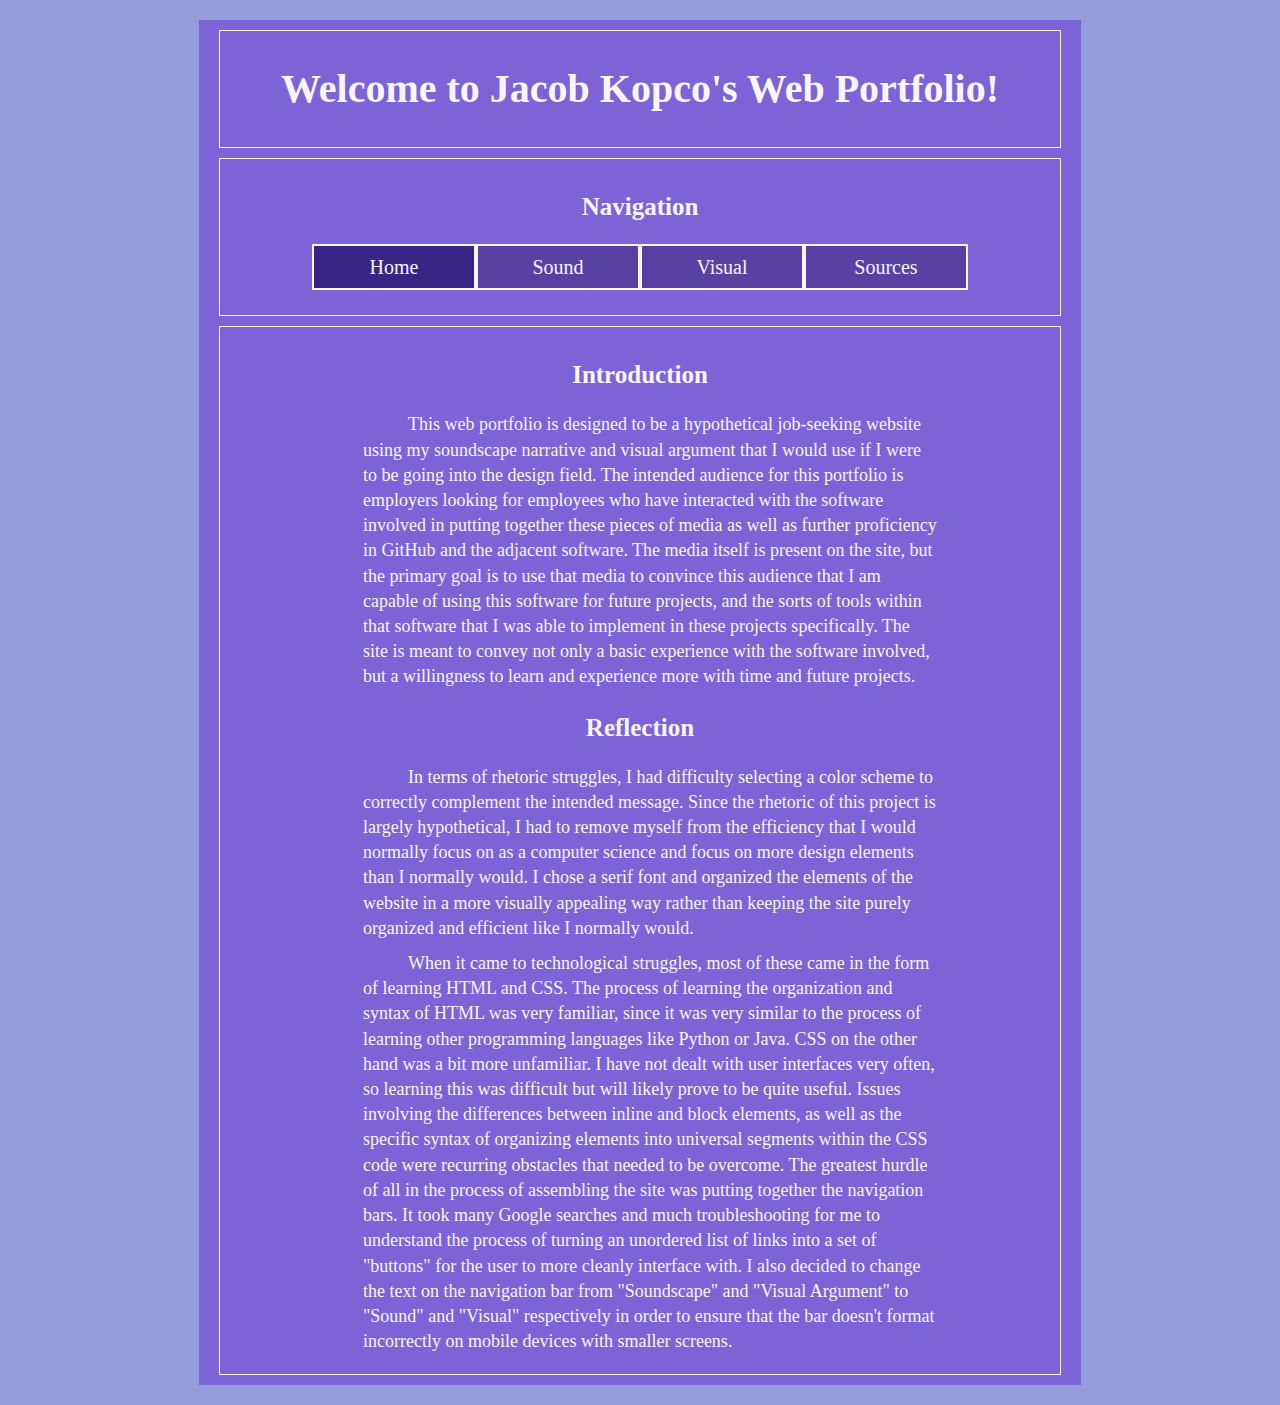
==== index.html @ c5cb7a4c "move web files to main" ====
<!DOCTYPE html>
<html>
  <head>
    <title>Jacob Kopco Web Portfolio</title>
    <link href="css/styles.css" type="text/css"
    rel="stylesheet" />
  </head>
  <div class="wrapper">
    <body>
      <div class="element-box"><h1>Welcome to Jacob Kopco's Web Portfolio!</h1></div>
      <div class= "element-box site-navigation">
        <h2>Navigation</h2>
        <ul class="navigation site-links">
          <li class="navigation site-links"><a class="active" href="index.html">Home</a></li>
          <li class="navigation site-links"><a href="soundscape/index.html">Sound</a></li>
          <li class="navigation site-links"><a href="visual-argument/index.html">Visual</a></li>
          <li class="navigation site-links"><a href="sources/index.html">Sources</a></li>
        </ul>
      </div>
      <div class="element-box">
        <h3>Introduction</h3>
        <p>
          This web portfolio is designed to be a hypothetical job-seeking website using
          my soundscape narrative and visual argument that I would use if I were to be
          going into the design field. The intended audience for this portfolio is
          employers looking for employees who have interacted with the software involved
          in putting together these pieces of media as well as further proficiency in
          GitHub and the adjacent software. The media itself is present on the site, but
          the primary goal is to use that media to convince this audience that I am
          capable of using this software for future projects, and the sorts of tools
          within that software that I was able to implement in these projects
          specifically. The site is meant to convey not only a basic experience with the
          software involved, but a willingness to learn and experience more with time and
          future projects.
        </p>
        <h3>Reflection</h3>
        <p>
          In terms of rhetoric struggles, I had difficulty selecting a color scheme to
          correctly complement the intended message. Since the rhetoric of this project is
          largely hypothetical, I had to remove myself from the efficiency that I would
          normally focus on as a computer science and focus on more design elements than
          I normally would. I chose a serif font and organized the elements of the website
          in a more visually appealing way rather than keeping the site purely organized
          and efficient like I normally would.
        </p>
        <p>
          When it came to technological struggles, most of these came in the form of
          learning HTML and CSS. The process of learning the organization and syntax of
          HTML was very familiar, since it was very similar to the process of learning
          other programming languages like Python or Java. CSS on the other hand was a bit
          more unfamiliar. I have not dealt with user interfaces very often, so learning
          this was difficult but will likely prove to be quite useful. Issues involving
          the differences between inline and block elements, as well as the specific
          syntax of organizing elements into universal segments within the CSS code were
          recurring obstacles that needed to be overcome. The greatest hurdle of all in
          the process of assembling the site was putting together the navigation bars.
          It took many Google searches and much troubleshooting for me to understand the
          process of turning an unordered list of links into a set of "buttons" for the
          user to more cleanly interface with. I also decided to change the text on the
          navigation bar from "Soundscape" and "Visual Argument" to "Sound" and "Visual"
          respectively in order to ensure that the bar doesn't format incorrectly on
          mobile devices with smaller screens.
        </p>
      </div>
    </body>
  </div>
</html>
---- css/styles.css ----
* {
  /*Garamond does not work on MacOS*/
  /*Times New Roman alternative maintains organization*/
  font-family: Garamond, "Times New Roman", serif;
  font-size: 16px;
  background-color: #959cdb;
  margin-left: 10px;
  margin-right: 10px;
  margin-top: 10px;
  margin-bottom: 10px;
}

div.wrapper {
  background-color: #7c63d6;
}

div.element-box {
  padding: 10px;
  background-color: #7c63d6;
  border: 1px solid #f9f5ff;
}

div.focal-point, div.site-navigation {
  text-align: center;
  align-items: center;
  padding-bottom: 25px;
}

body {
  width: 70%;
  margin-left: 15%;
  margin-right: 15%;
  color: #f9f5ff;
  background-color: #7c63d6;
  display: inline-block;
}

ul, li, p, h1, h2, h3, h4, audio {
  color: #f9f5ff;
  background-color: #7c63d6;
  line-height: 1.4em;
}

p {
  font-size: 18px;
  text-indent: 45px;
  width: 70%;
  padding-left: 15%;
  padding-right: 15%;
}

a {
  color: #c9a6ff;
  background-color: #7c63d6;
}

h1, h2, h3, h4 {
  padding-top: 10px;
  padding-bottom: 10px;
  text-align: center;
}

h1 {
  font-size: 40px;
}

h2, h3 {
  font-size: 25px;
}

h4 {
  font-size: 30px;
}

/*Links*/

a:visited {
  color: #60458a;
}

a:hover {
  color: #e1cffc;
}

a:active {
  color: #caa6ff;
}

/*End Links*/

/*Navigation Box*/

li.navigation a {
  display: block;
  color: #f9f5ff;
  padding: 10px 15px;
  font-size: 20px;
  text-decoration: none;
  background-color: #5741a3;
  margin: 0;
  border: 2px solid #f9f5ff;
}

li.navigation {
  display: inline-block;
  float: center;
  margin: 0;
  padding: 0;
  margin-right: -2px;
  margin-left: -2px;
}

ul.navigation {
  text-align: center;
  list-style-type: none;
  margin: 0;
  margin-left: auto;
  margin-right: auto;
  padding: 0;
  background-color: #5741a3;
}

li a:hover {
  background-color: #352669;
}

li a.active {
  background-color: #382485;
}

li.site-links {
  width: 25%;
}

li.on-page {
  width: 50%;
}

ul.site-links {
  width: 80%;
}

ul.on-page {
  width: 50%;
}

/*End Navigation Box*/
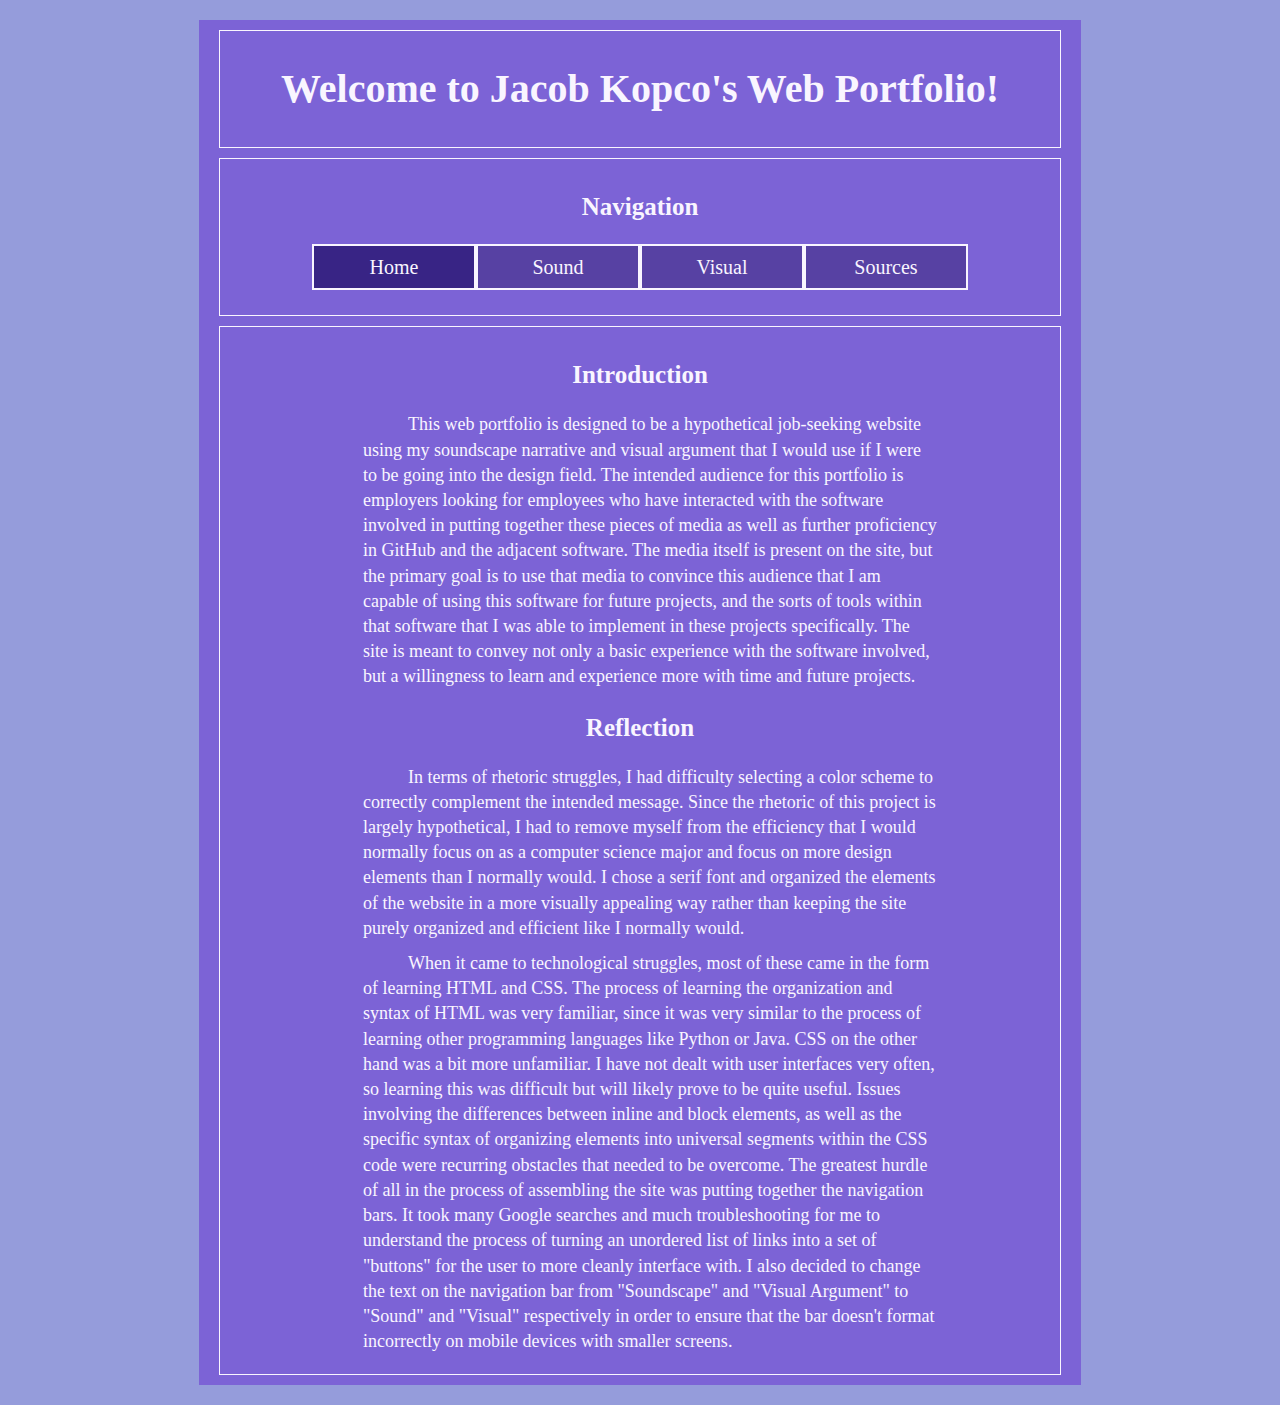
==== commit e607c828: "updated reflection" ====
--- a/index.html
+++ b/index.html
@@ -38,7 +38,7 @@
           In terms of rhetoric struggles, I had difficulty selecting a color scheme to
           correctly complement the intended message. Since the rhetoric of this project is
           largely hypothetical, I had to remove myself from the efficiency that I would
-          normally focus on as a computer science and focus on more design elements than
+          normally focus on as a computer science major and focus on more design elements than
           I normally would. I chose a serif font and organized the elements of the website
           in a more visually appealing way rather than keeping the site purely organized
           and efficient like I normally would.
--- a/css/styles.css
+++ b/css/styles.css
@@ -50,7 +50,7 @@
 }
 
 a {
-  color: #c9a6ff;
+  color: #ebdeff;
   background-color: #7c63d6;
 }
 
@@ -75,7 +75,7 @@
 /*Links*/
 
 a:visited {
-  color: #60458a;
+  color: #1c1429;
 }
 
 a:hover {
